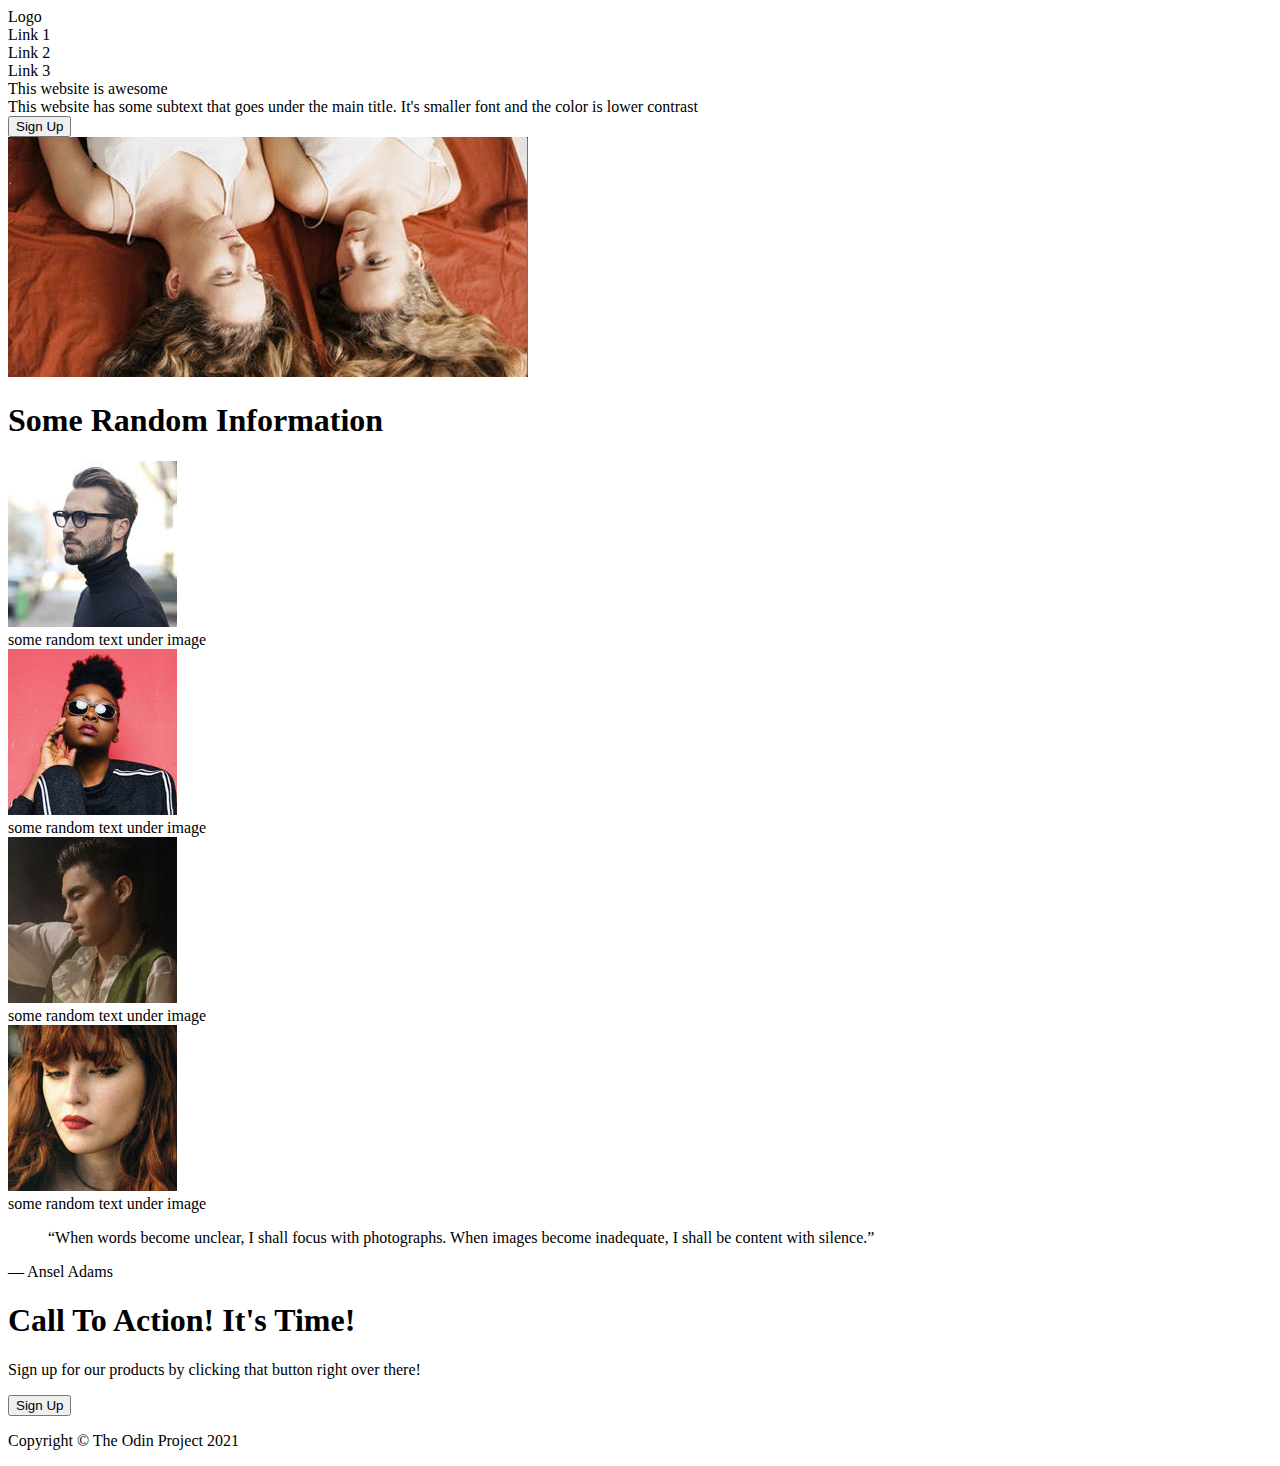
==== landing-page/index.html @ 0ba124be "added images, index.html, and all html" ====
<!DOCTYPE html>
<html lang="en">
<head>
    <meta charset="UTF-8">
    <meta http-equiv="X-UA-Compatible" content="IE=edge">
    <meta name="viewport" content="width=device-width, initial-scale=1.0">
    <title>Landing Page</title>
</head>
<body>
    <!--header-->
    <!-- header logo pushed left | 3 links pushed right-->
    <div id="header-container">
        <div class="logo">
            Logo
        </div>
        <div class="header-links">
            Link 1
        </div>
        <div class="header-links">
            Link 2
        </div>
        <div class="header-links">
            Link 3
        </div>
    </div>
    

    <!-- top half navy blue with white text | top with h1 title, some text under and a sign up button at the bottom all pushed left | image pushed right -->
    <div id="landing-top-container">
        <div class="ltLeft">
            <div class="ltTitle">
                This website is awesome
            </div>
            <div class="ltText">
                This website has some subtext that goes under the main title. It's smaller font and the color is lower contrast
            </div>
            <div class="ltButton">
                <input type="button" class="ltSignUp" value="Sign Up">
            </div>
        </div>
        <div class="ltRight">
            <img src="images/2-girls.jpg">
        </div>
    </div>
    <!--Next section white background | centered title in h1 or h2 | 4 images in boxes with rounded corners | small subtext under each image-->
    <div class="four-boxes-container">
        <h1>Some Random Information</h1>
        <div class="four-images">
            <img src="images/girl-1.jpg"><br>
            some random text under image
        </div>
        <div class="four-images">
            <img src="images/girl-2.jpg"><br>
            some random text under image
        </div>
        <div class="four-images">
            <img src="images/girl-3.jpg"><br>
            some random text under image
        </div>
        <div class="four-images">
            <img src="images/girl-4.jpg"><br>
            some random text under image
        </div>
    </div>
    <!--next section light grey background with a quote -->
    <div class="quote-container">
        <div class="quote">
            <blockquote><p>“When words become unclear, I shall focus with photographs. When images become inadequate, I shall be content with silence.”</p></blockquote>
            <figcaption>— Ansel Adams</figcaption>
        </div>
    </div>

    <!--next section white background | light blue box with rounded corners | call to action title | text under title | signup button pushed right-->
    <!--signup button no background color, white border, white text, rounded corners-->
    <div class="callToAction-container">
        <div class="cta">
            <h1>Call To Action! It's Time!</h1>
            <p>Sign up for our products by clicking that button right over there!</p>
        </div>
        <div class="cta">
            <input type="button" value="Sign Up">
        </div>
    </div>

    <!--footer navy blue | copyright centered vertically and horizontally-->
    <div class="footer-container">
        <div class="footer-text">
            <p>Copyright &copy; The Odin Project 2021 </p>
        </div>    
    </div>

    
</body>
</html>
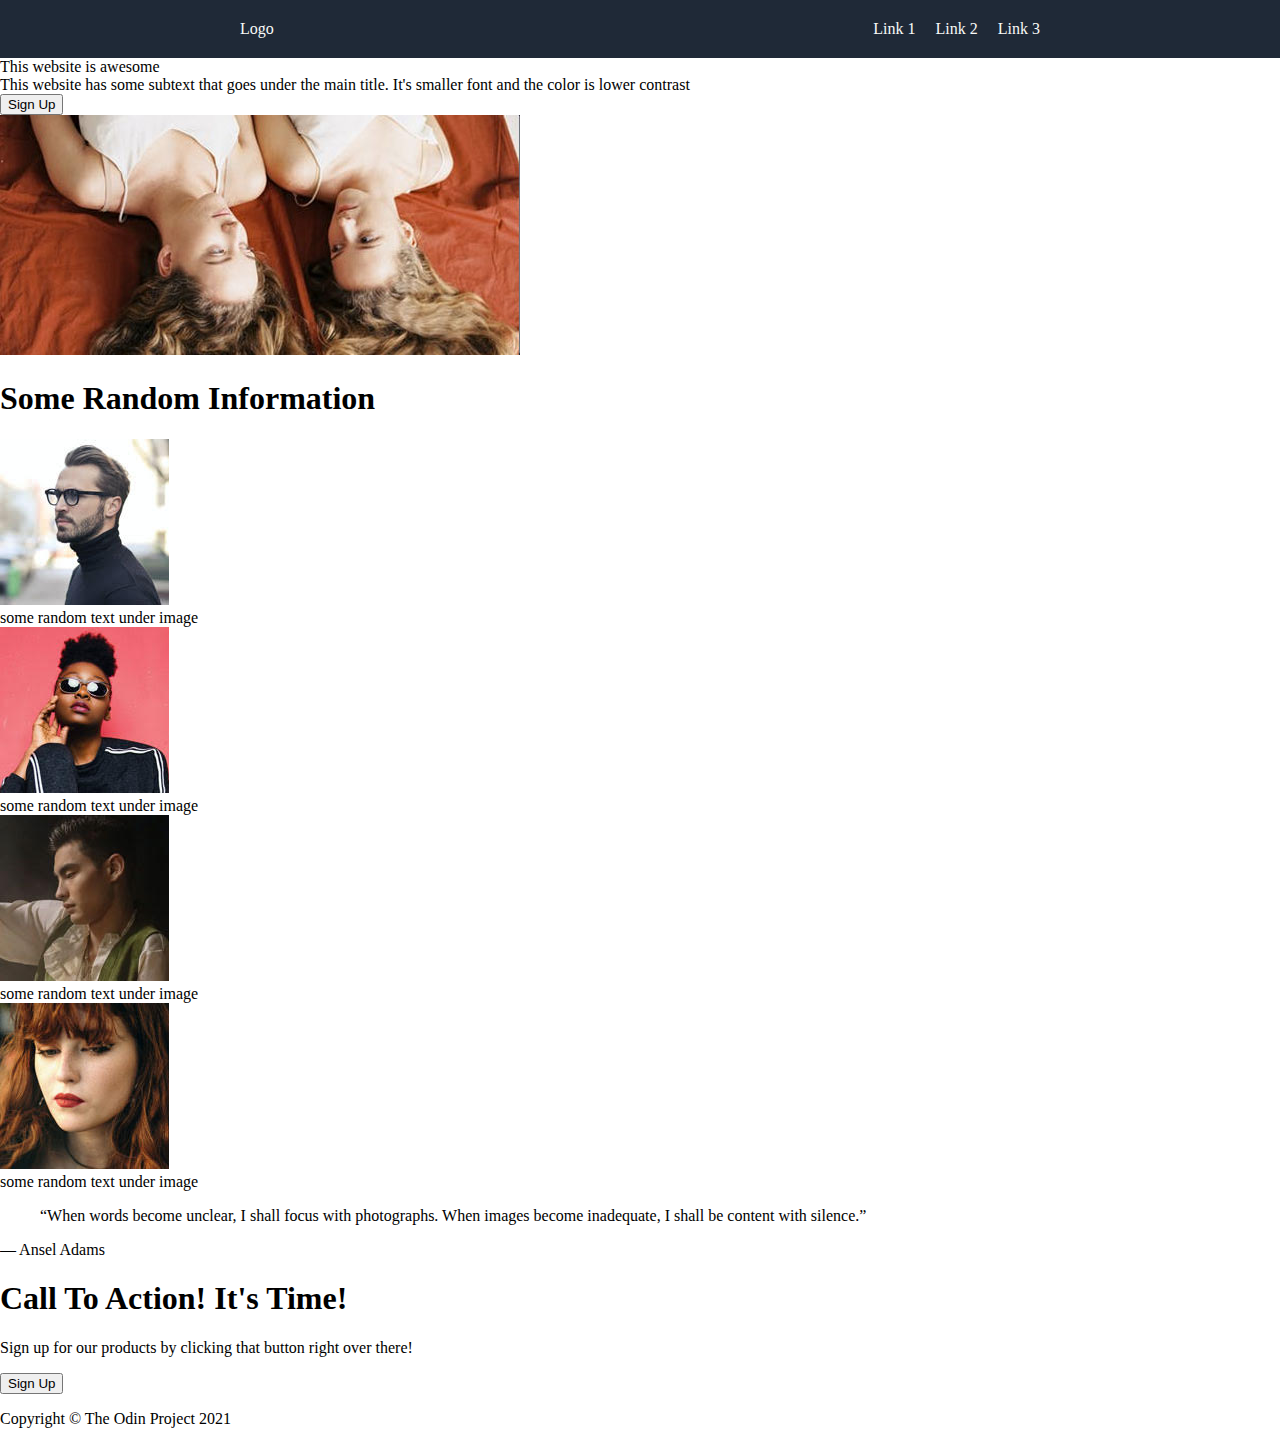
==== commit ca61f0ca: "styled navigation" ====
--- a/landing-page/index.html
+++ b/landing-page/index.html
@@ -5,22 +5,25 @@
     <meta http-equiv="X-UA-Compatible" content="IE=edge">
     <meta name="viewport" content="width=device-width, initial-scale=1.0">
     <title>Landing Page</title>
+    <link rel="stylesheet" href="style.css">
 </head>
 <body>
     <!--header-->
     <!-- header logo pushed left | 3 links pushed right-->
     <div id="header-container">
-        <div class="logo">
-            Logo
-        </div>
-        <div class="header-links">
-            Link 1
-        </div>
-        <div class="header-links">
-            Link 2
-        </div>
-        <div class="header-links">
-            Link 3
+        <div class="navigation">
+            <div class="logo">
+                Logo
+            </div>
+            <div class="header-links">
+                Link 1
+            </div>
+            <div class="header-links">
+                Link 2
+            </div>
+            <div class="header-links">
+                Link 3
+            </div>
         </div>
     </div>
     
--- a/landing-page/style.css
+++ b/landing-page/style.css
@@ -0,0 +1,28 @@
+body{
+    margin: 0;
+    padding: 0;
+}
+
+#header-container{
+    display: flex;
+    background-color: #1f2937;
+    color: #F9FAF8;
+    justify-content: center;
+    
+}
+
+.navigation{
+    display: flex;
+    flex:1 1 800px;
+    gap:20px;
+    padding: 20px;
+    max-width: 800px;
+}
+
+.logo{
+    flex-grow: 1;
+}
+
+.header-links{
+    
+}
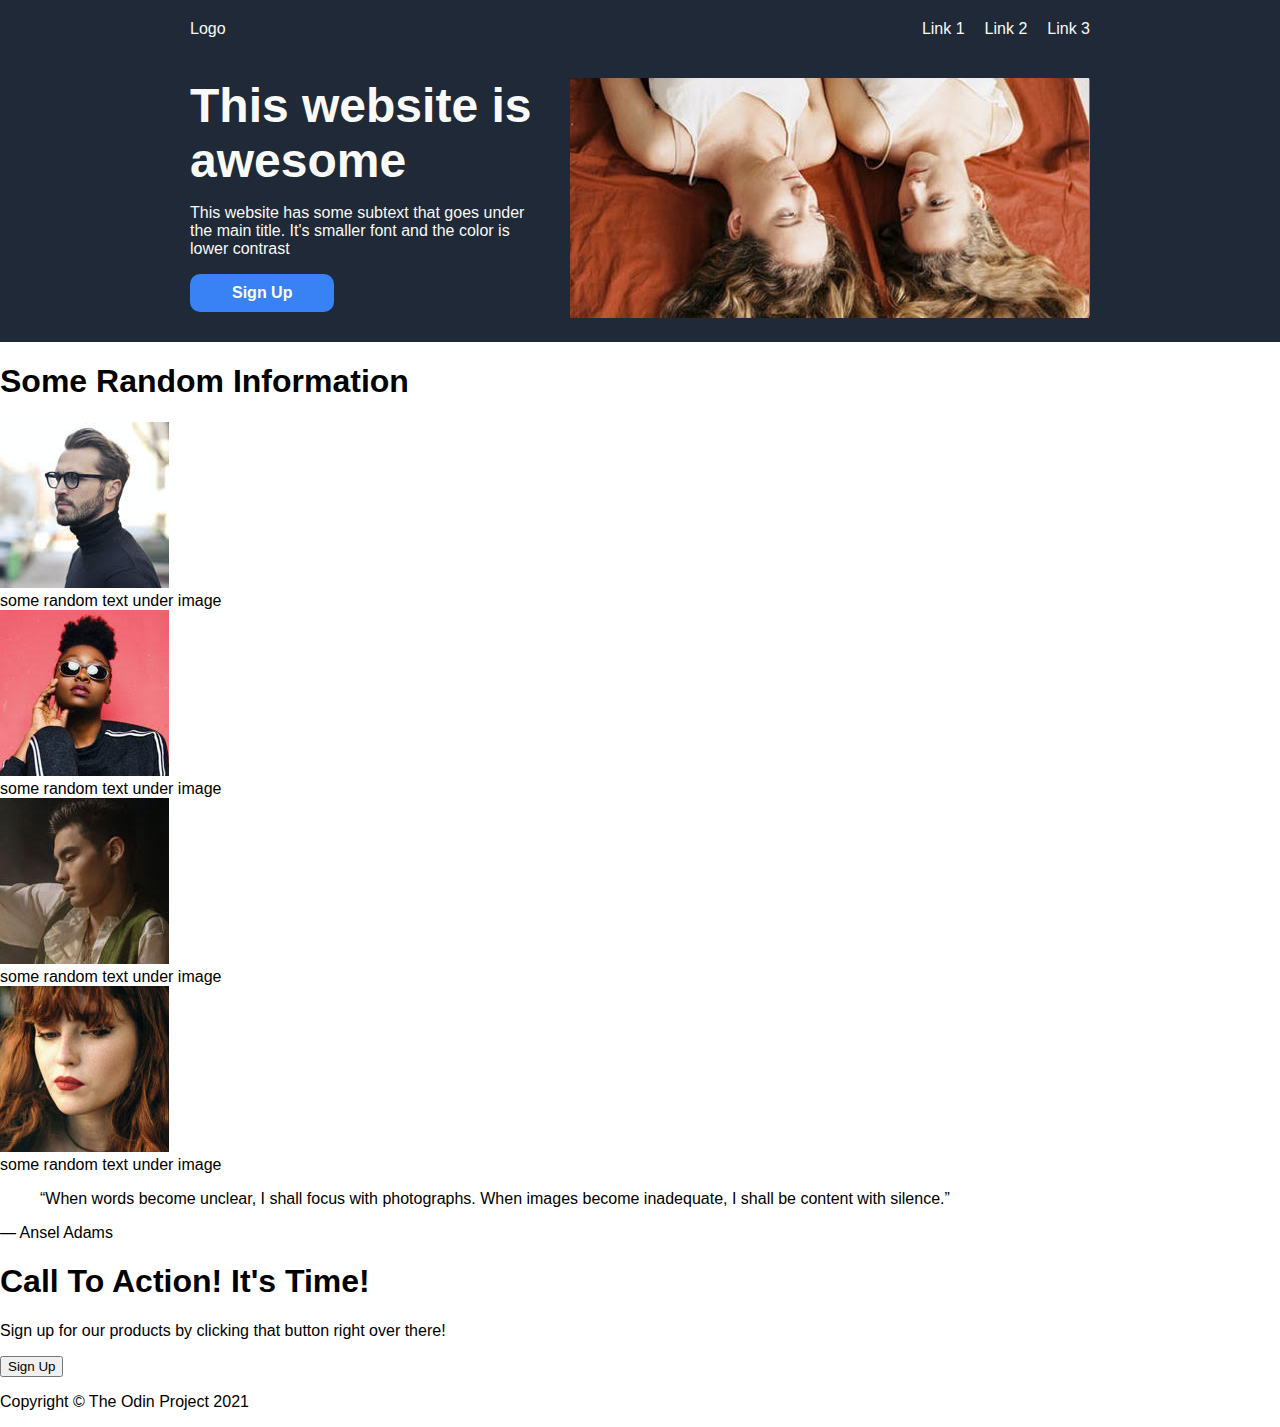
==== commit 0dce56e9: "added hero section" ====
--- a/landing-page/index.html
+++ b/landing-page/index.html
@@ -30,19 +30,20 @@
 
     <!-- top half navy blue with white text | top with h1 title, some text under and a sign up button at the bottom all pushed left | image pushed right -->
     <div id="landing-top-container">
-        <div class="ltLeft">
+        <div class="lt-width">
             <div class="ltTitle">
-                This website is awesome
+                <h1 class="hero-title">This website is awesome</h1>
+            
+                <p>This website has some subtext that goes under the main title. It's smaller font and the color is lower contrast</p>
+                
+                <form action="#">
+                <input type="submit" class="ltSignUp" value="Sign Up">
+                </form>
             </div>
-            <div class="ltText">
-                This website has some subtext that goes under the main title. It's smaller font and the color is lower contrast
+        
+            <div class="ltRight">
+                <img src="images/2-girls.jpg">
             </div>
-            <div class="ltButton">
-                <input type="button" class="ltSignUp" value="Sign Up">
-            </div>
-        </div>
-        <div class="ltRight">
-            <img src="images/2-girls.jpg">
         </div>
     </div>
     <!--Next section white background | centered title in h1 or h2 | 4 images in boxes with rounded corners | small subtext under each image-->
--- a/landing-page/style.css
+++ b/landing-page/style.css
@@ -1,6 +1,7 @@
 body{
     margin: 0;
     padding: 0;
+    font-family: Arial, Helvetica, sans-serif;
 }
 
 #header-container{
@@ -13,10 +14,10 @@
 
 .navigation{
     display: flex;
-    flex:1 1 800px;
+    flex:1 1 900px;
     gap:20px;
     padding: 20px;
-    max-width: 800px;
+    max-width: 900px;
 }
 
 .logo{
@@ -26,3 +27,38 @@
 .header-links{
     
 }
+
+#landing-top-container{
+    display: flex;
+    background-color: #1f2937;
+    color: #F9FAF8;
+    justify-content: center;
+}
+
+.lt-width{
+    display: flex;
+    flex:1 1 900px;
+    gap:20px;
+    padding: 20px;
+    max-width: 900px;
+}
+
+.hero-title{
+    font-size: 48px;
+    color: #f9faf8;
+    font-weight: 900;
+    margin:0;
+}
+
+.ltSignUp {
+    background-color: #3882f6; /* blue */
+    border: none;
+    color: white;
+    padding: 10px 42px;
+    text-align: center;
+    text-decoration: none;
+    display: inline-block;
+    font-size: 16px;
+    font-weight: bold;
+    border-radius: 10px;
+  }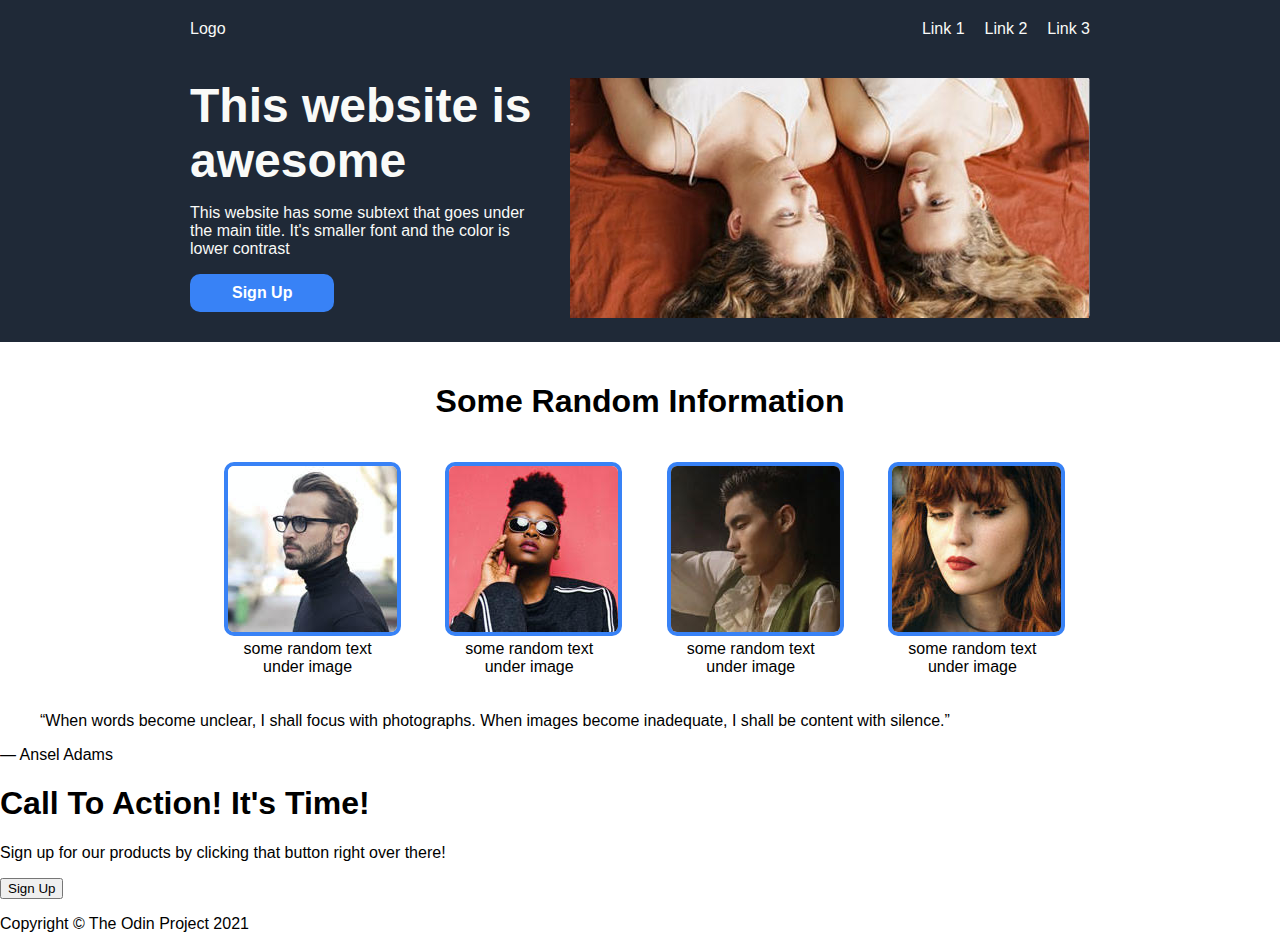
==== commit feac87dc: "added frou images styling" ====
--- a/landing-page/index.html
+++ b/landing-page/index.html
@@ -47,23 +47,25 @@
         </div>
     </div>
     <!--Next section white background | centered title in h1 or h2 | 4 images in boxes with rounded corners | small subtext under each image-->
-    <div class="four-boxes-container">
-        <h1>Some Random Information</h1>
-        <div class="four-images">
-            <img src="images/girl-1.jpg"><br>
-            some random text under image
-        </div>
-        <div class="four-images">
-            <img src="images/girl-2.jpg"><br>
-            some random text under image
-        </div>
-        <div class="four-images">
-            <img src="images/girl-3.jpg"><br>
-            some random text under image
-        </div>
-        <div class="four-images">
-            <img src="images/girl-4.jpg"><br>
-            some random text under image
+    <div class="four-boxes-wrapper">
+        <div class="four-boxes-container">    
+            <h1 class="fourImagesTitle">Some Random Information</h1>
+            <div class="four-images">
+                <img class="fourImagesPic" src="images/girl-1.jpg"><br>
+                some random text under image
+            </div>
+            <div class="four-images">
+                <img class="fourImagesPic" src="images/girl-2.jpg"><br>
+                some random text under image
+            </div>
+            <div class="four-images">
+                <img class="fourImagesPic" src="images/girl-3.jpg"><br>
+                some random text under image
+            </div>
+            <div class="four-images">
+                <img class="fourImagesPic" src="images/girl-4.jpg"><br>
+                some random text under image
+            </div>
         </div>
     </div>
     <!--next section light grey background with a quote -->
--- a/landing-page/style.css
+++ b/landing-page/style.css
@@ -37,10 +37,15 @@
 
 .lt-width{
     display: flex;
+    flex-wrap: wrap;
     flex:1 1 900px;
     gap:20px;
     padding: 20px;
     max-width: 900px;
+}
+.ltTitle{
+
+    flex: 1 1 300px;
 }
 
 .hero-title{
@@ -61,4 +66,35 @@
     font-size: 16px;
     font-weight: bold;
     border-radius: 10px;
-  }+  }
+
+.four-boxes-wrapper{
+    display: flex;
+    justify-content: center;
+}
+
+.four-boxes-container{
+    display: flex;
+    flex-wrap: wrap;
+    flex:1 1 900px;
+    gap:20px;
+    padding: 20px;
+    max-width: 900px;
+    justify-content: space-evenly;
+}
+
+.fourImagesTitle{
+    width: 100%;
+    text-align: center;
+}
+
+.four-images{
+    width: 168px;
+    text-align: center;
+}
+
+.fourImagesPic{
+    border-radius: 10px;
+    border: 4px solid;
+    border-color: #3882f6;
+}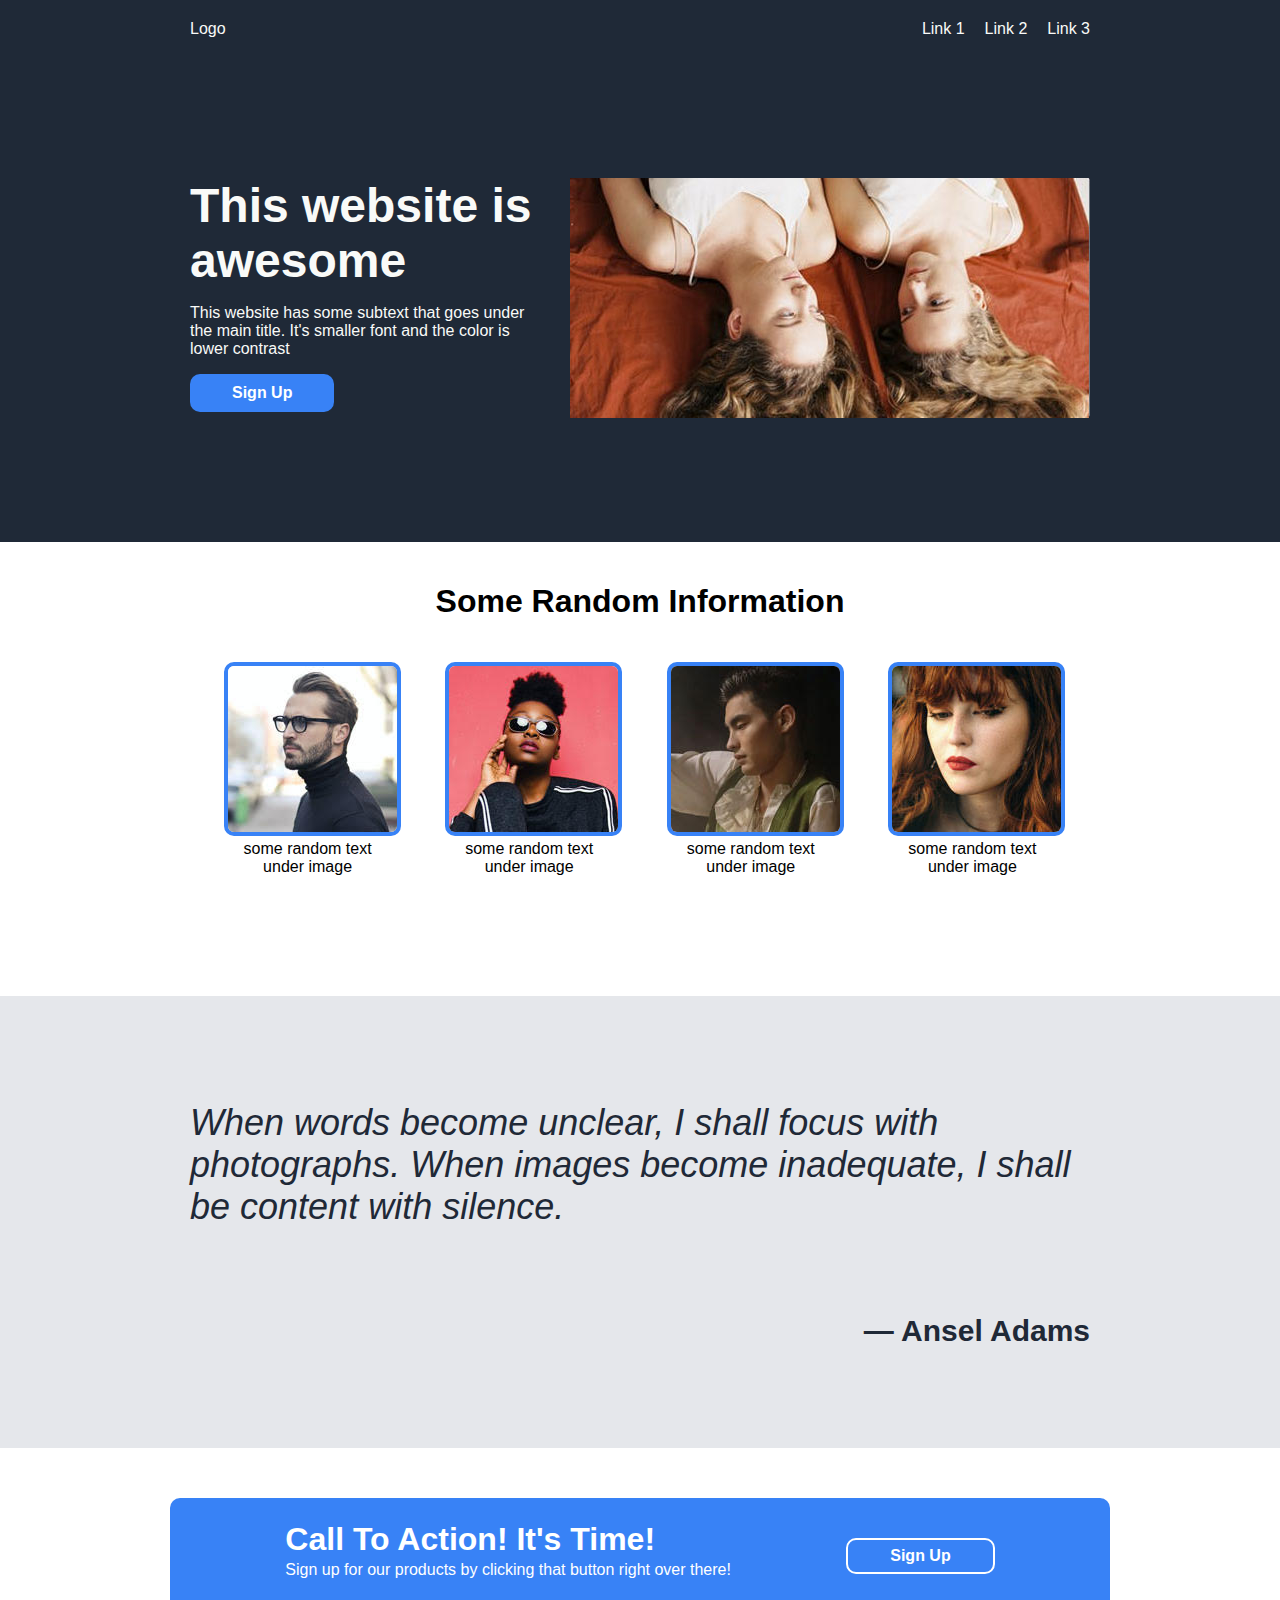
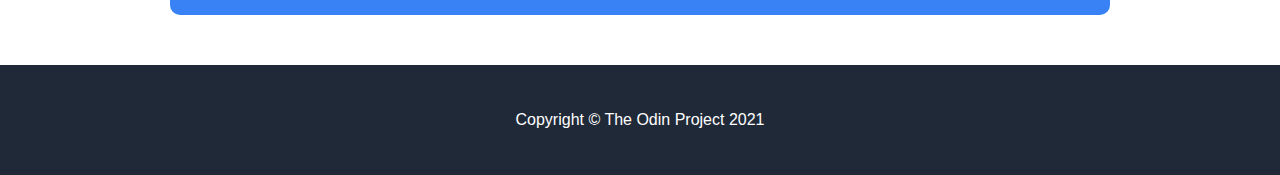
==== commit ef6356ff: "added call to action and footer" ====
--- a/landing-page/index.html
+++ b/landing-page/index.html
@@ -71,20 +71,22 @@
     <!--next section light grey background with a quote -->
     <div class="quote-container">
         <div class="quote">
-            <blockquote><p>“When words become unclear, I shall focus with photographs. When images become inadequate, I shall be content with silence.”</p></blockquote>
-            <figcaption>— Ansel Adams</figcaption>
+            <p class="quote-text">When words become unclear, I shall focus with photographs. When images become inadequate, I shall be content with silence.</p>
+            <p class="quote-name">— Ansel Adams</p>
         </div>
     </div>
 
     <!--next section white background | light blue box with rounded corners | call to action title | text under title | signup button pushed right-->
     <!--signup button no background color, white border, white text, rounded corners-->
-    <div class="callToAction-container">
-        <div class="cta">
-            <h1>Call To Action! It's Time!</h1>
-            <p>Sign up for our products by clicking that button right over there!</p>
-        </div>
-        <div class="cta">
-            <input type="button" value="Sign Up">
+    <div class="callToAction-wrapper">
+        <div class="callToAction-container">
+            <div class="cta">
+                <h1 class="ctaH1">Call To Action! It's Time!</h1>
+                <p>Sign up for our products by clicking that button right over there!</p>
+            </div>
+            <div class="ctaButton">
+                <input type="button" class="signupButton" value="Sign Up">
+            </div>
         </div>
     </div>
 
--- a/landing-page/style.css
+++ b/landing-page/style.css
@@ -42,6 +42,8 @@
     gap:20px;
     padding: 20px;
     max-width: 900px;
+    margin-top: 100px;
+    margin-bottom: 100px;
 }
 .ltTitle{
 
@@ -81,6 +83,7 @@
     padding: 20px;
     max-width: 900px;
     justify-content: space-evenly;
+    margin-bottom: 100px;
 }
 
 .fourImagesTitle{
@@ -97,4 +100,92 @@
     border-radius: 10px;
     border: 4px solid;
     border-color: #3882f6;
+}
+
+.quote-container{
+    display: flex;
+    justify-content: center;
+    background-color: #e5e7eb;
+    padding-top: 50px;
+    padding-bottom: 50px;
+}
+
+.quote{
+    display: flex;
+    flex-wrap: wrap;
+    flex:1 1 900px;
+    gap:20px;
+    padding: 20px;
+    max-width: 900px;
+    justify-content: space-evenly;
+    color: #1f2937;
+}
+
+.quote-text{
+    font-size: 36px;
+    font-style: italic;
+    font-weight:lighter;
+}
+
+.quote-name{
+    text-align: right;
+    width: 100%;
+    font-size: 30px;
+    font-weight: 900;
+}
+
+.callToAction-wrapper{
+    display: flex;
+    justify-content: center;
+    padding-top: 50px;
+    padding-bottom: 50px;
+}
+
+.callToAction-container{
+    display: flex;
+    flex-wrap: wrap;
+    background-color: #3882f6;
+    border-radius: 10px;
+    flex:1 1 900px;
+    gap:20px;
+    padding: 20px;
+    max-width: 900px;
+    justify-content: space-evenly;
+    color: #fff;
+}
+
+.ctaH1{
+    line-height: 0;
+}
+
+.ctaButton{
+    align-self: center;
+}
+
+.signupButton{
+    background-color: #3882f6; /* blue */
+    border: none;
+    color: white;
+    padding: 7px 42px;
+    text-align: center;
+    text-decoration: none;
+    display: inline-block;
+    font-size: 16px;
+    font-weight: bold;
+    border-radius: 10px;
+    border: 2px solid;
+    border-color: #fff;
+}
+
+.footer-container{
+    display: flex;
+    background-color: #1f2937;
+    color: #F9FAF8;
+    justify-content: center;   
+}
+
+.footer-text{
+    color: #fff;
+    padding-top: 30px;
+    padding-bottom: 30px;
 }